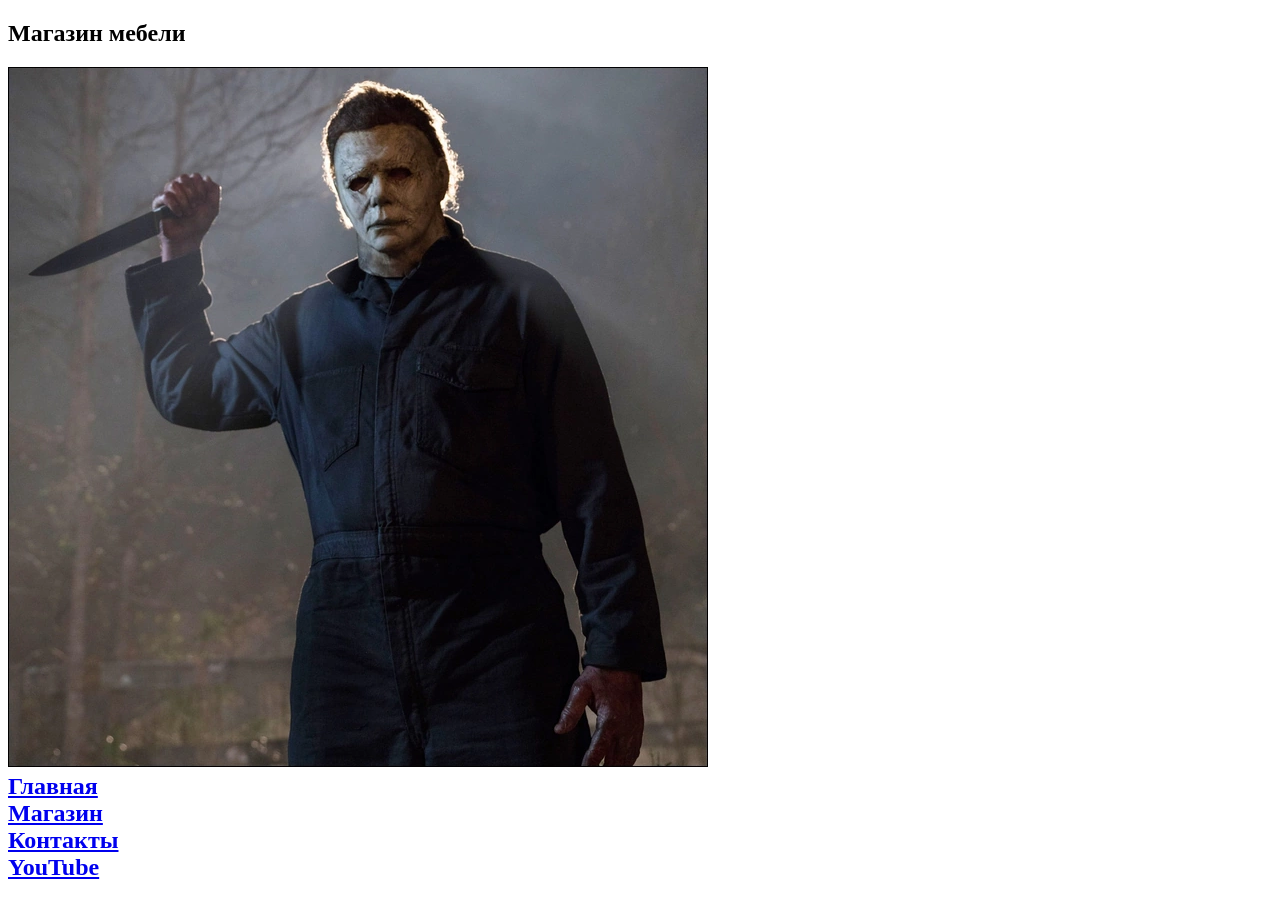
==== html/project/index.html @ a5929ca0 "Upgrade project" ====
<!DOCTYPE html>
<html lang="ru">
<head>
    <meta charset="UTF-8">
    <meta name="viewport" content="width=device-width, initial-scale=1.0">
    <title>Магазин мебели</title>
</head>
<body>
    <header>
        <nav>
            <h1>Магазин мебели<h1>
            <img src="./images/Michael.png">
            <img> <!--можно добавить просто ссылку без ./ на ссылку фото из интенета-->
            <div>
                <a href="./index.html">Главная</a>
            </div>
            <div>
                <a href="./shop.html">Магазин</a>
            </div>
            <div>
                <a href="./contacts.html">Контакты</a>
            </div>
            <div>
                <a href="https://youtube.com">YouTube</a>
            </div>
        </nav>
    </header>

    <main>
        
    </main>

    <footer>

    </footer>
</body>
</html>
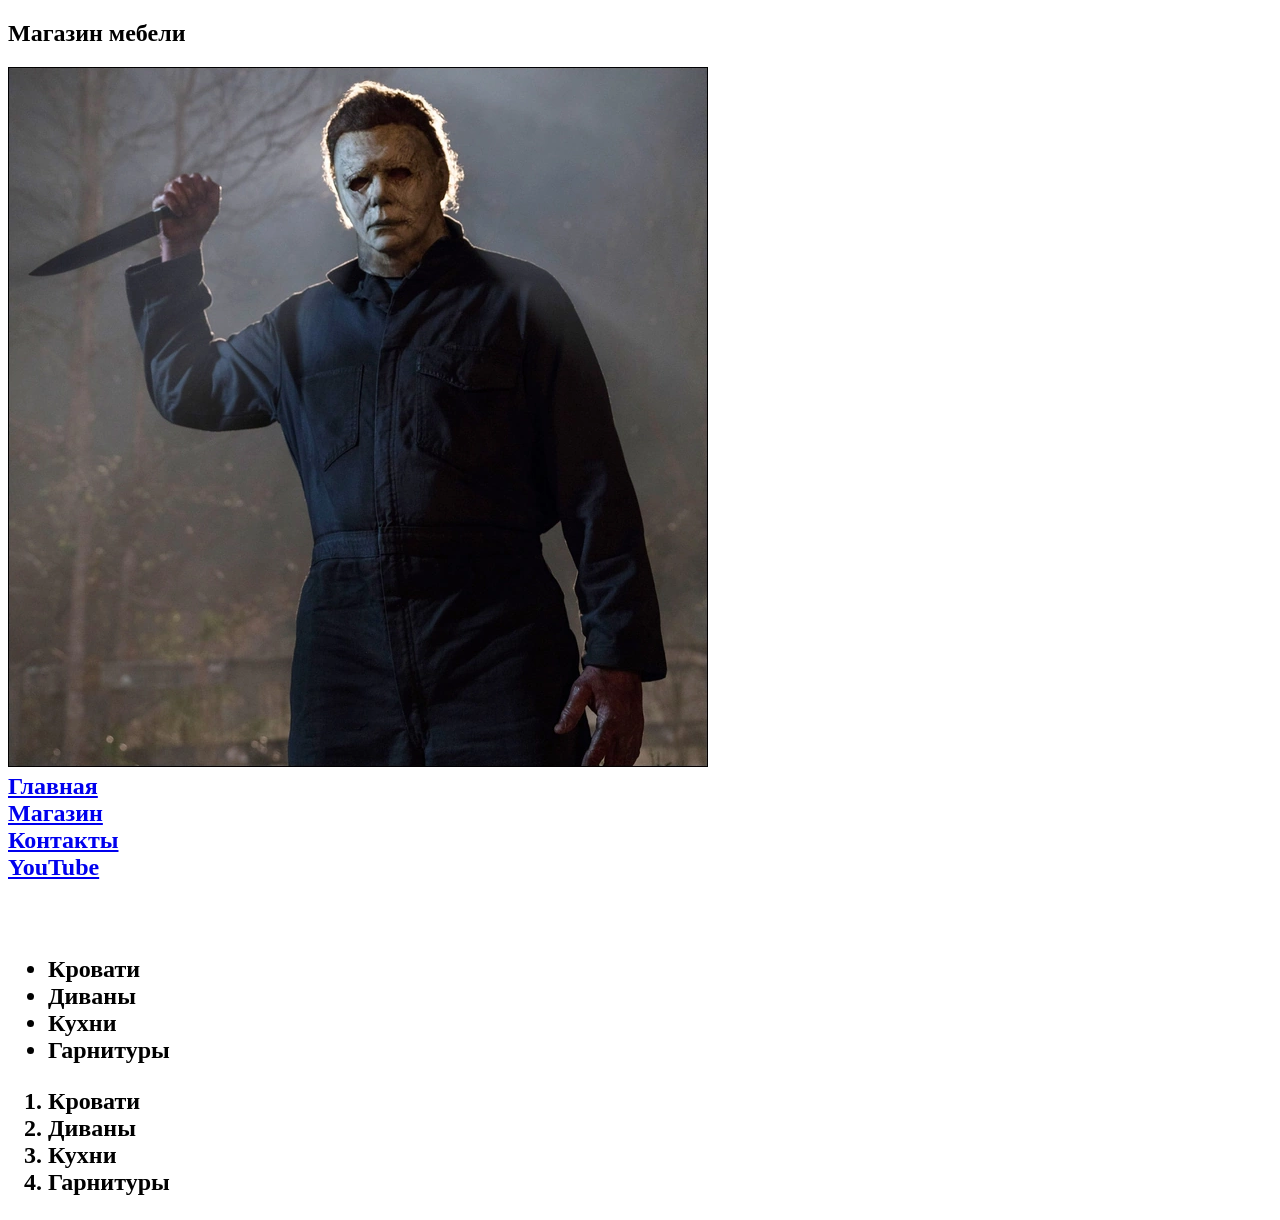
==== commit c1ddb107: "edit" ====
--- a/html/project/index.html
+++ b/html/project/index.html
@@ -23,6 +23,37 @@
             <div>
                 <a href="https://youtube.com">YouTube</a>
             </div>
+            <figure>
+                <img src="">
+            </figure>
+            <ul>
+                <li>
+                    Кровати
+                </li>
+                <li>
+                    Диваны
+                </li>
+                <li>
+                    Кухни
+                </li>
+                <li>
+                    Гарнитуры
+                </li>
+            </ul>
+            <ol>
+                <li>
+                    Кровати
+                </li>
+                <li>
+                    Диваны
+                </li>
+                <li>
+                    Кухни
+                </li>
+                <li>
+                    Гарнитуры
+                </li>
+            </ol>
         </nav>
     </header>
 
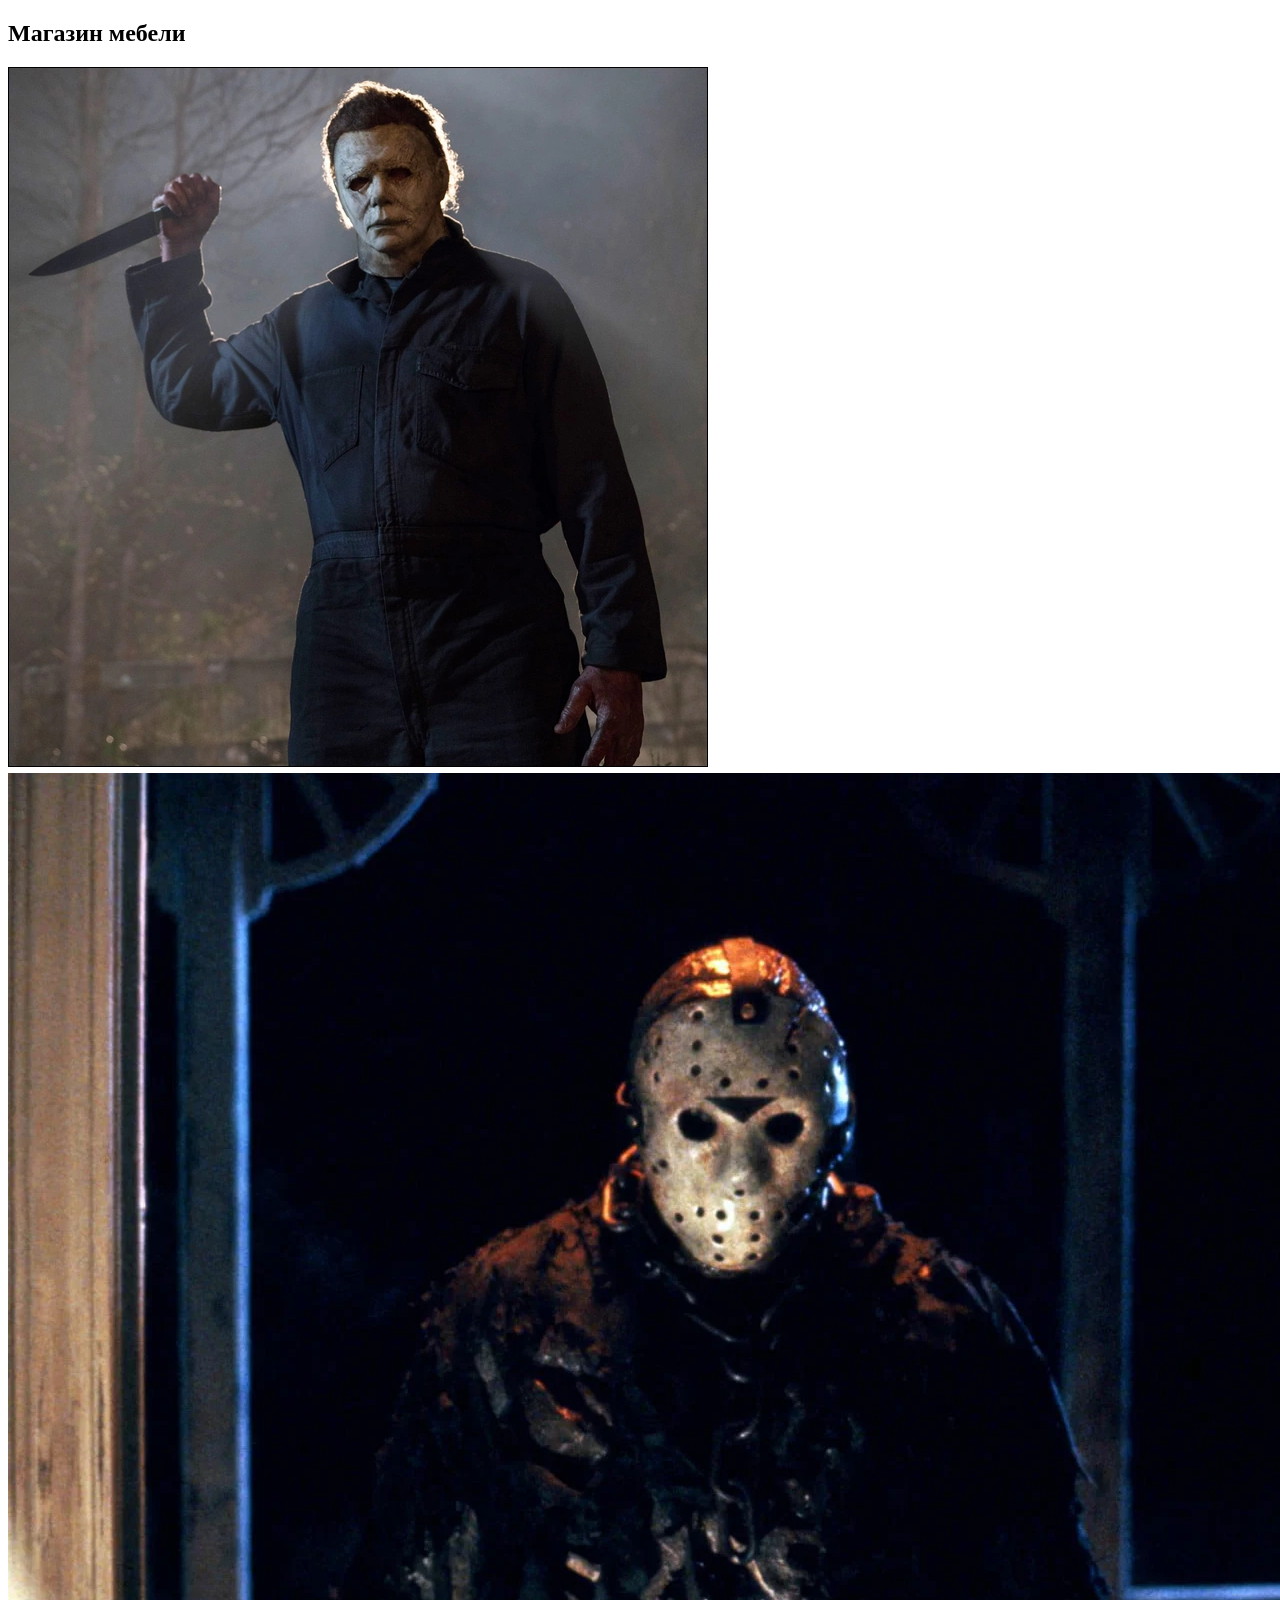
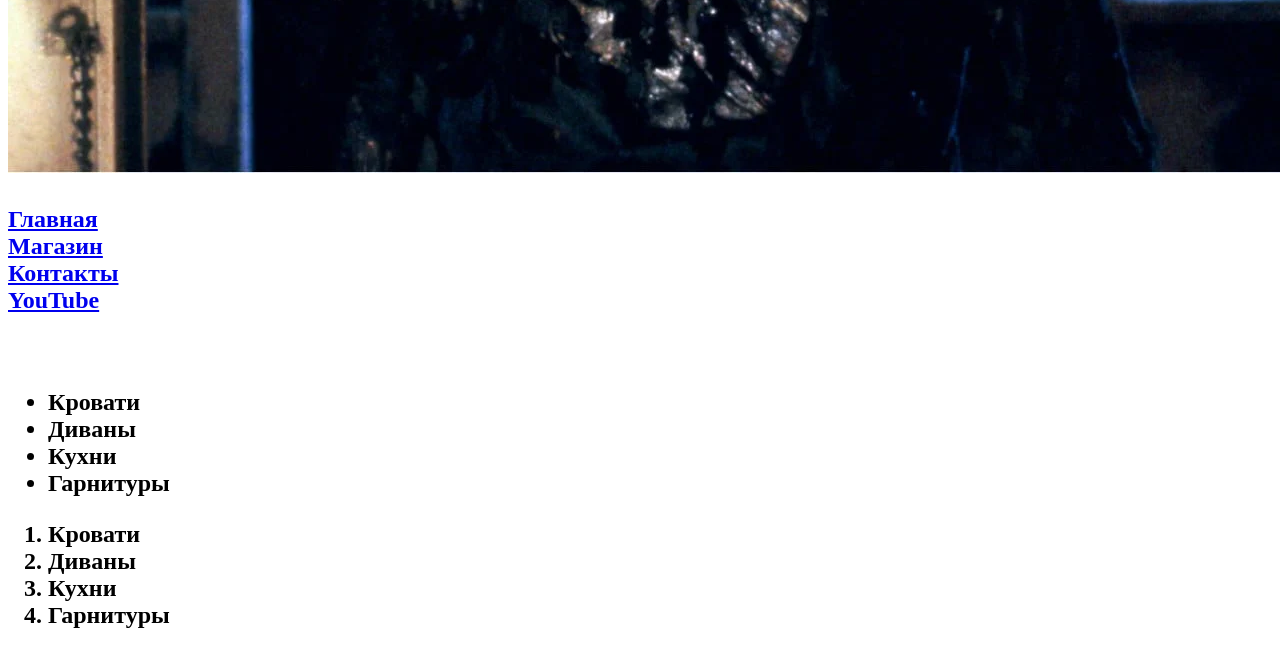
==== commit 2278e201: "edit" ====
--- a/html/project/index.html
+++ b/html/project/index.html
@@ -10,6 +10,7 @@
         <nav>
             <h1>Магазин мебели<h1>
             <img src="./images/Michael.png">
+            <img src="./images/Jason.webp">
             <img> <!--можно добавить просто ссылку без ./ на ссылку фото из интенета-->
             <div>
                 <a href="./index.html">Главная</a>
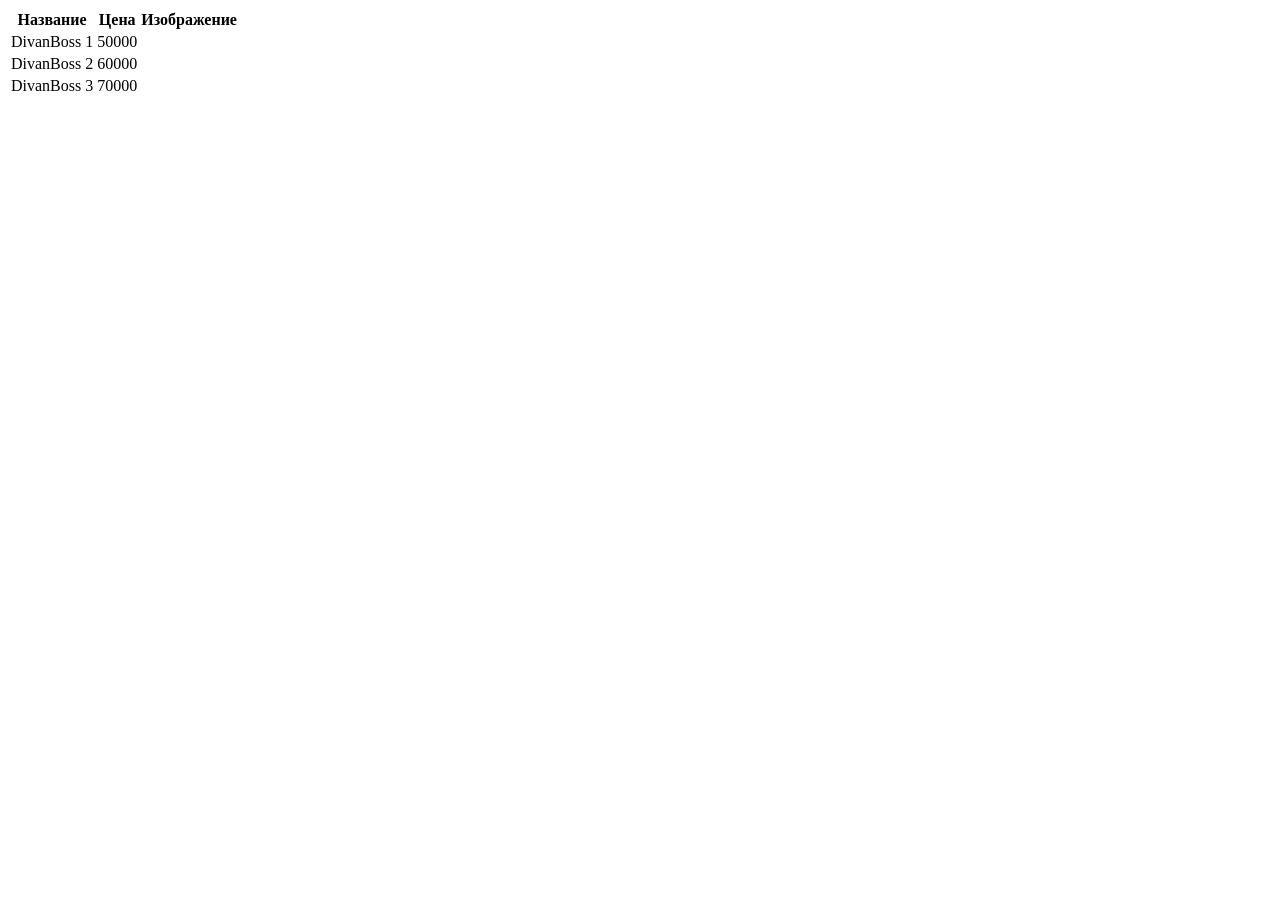
==== commit aa8f2c84: "add table" ====
--- a/html/project/index.html
+++ b/html/project/index.html
@@ -8,62 +8,42 @@
 <body>
     <header>
         <nav>
-            <h1>Магазин мебели<h1>
-            <img src="./images/Michael.png">
-            <img src="./images/Jason.webp">
-            <img> <!--можно добавить просто ссылку без ./ на ссылку фото из интенета-->
-            <div>
-                <a href="./index.html">Главная</a>
-            </div>
-            <div>
-                <a href="./shop.html">Магазин</a>
-            </div>
-            <div>
-                <a href="./contacts.html">Контакты</a>
-            </div>
-            <div>
-                <a href="https://youtube.com">YouTube</a>
-            </div>
-            <figure>
-                <img src="">
-            </figure>
-            <ul>
-                <li>
-                    Кровати
-                </li>
-                <li>
-                    Диваны
-                </li>
-                <li>
-                    Кухни
-                </li>
-                <li>
-                    Гарнитуры
-                </li>
-            </ul>
-            <ol>
-                <li>
-                    Кровати
-                </li>
-                <li>
-                    Диваны
-                </li>
-                <li>
-                    Кухни
-                </li>
-                <li>
-                    Гарнитуры
-                </li>
-            </ol>
+           
         </nav>
     </header>
-
     <main>
-        
+        <table>
+            <thead>
+                <tr>
+                    <th>Название</th>
+                    <th>Цена</th>
+                    <th>Изображение</th>
+                </tr>
+            </thead>
+            <tbody>
+                <tr>
+                    <td>DivanBoss 1</td>
+                    <td>50000</td>
+                    <td></td>
+                </tr>
+                <tr>
+                    <td>DivanBoss 2</td>
+                    <td>60000</td>
+                    <td></td>
+                </tr>
+                <tr>
+                    <td>DivanBoss 3</td>
+                    <td>70000</td>
+                    <td></td>
+                </tr>
+            </tbody>
+ 
+ 
+        </table>
+ 
     </main>
-
     <footer>
-
+ 
     </footer>
 </body>
 </html>
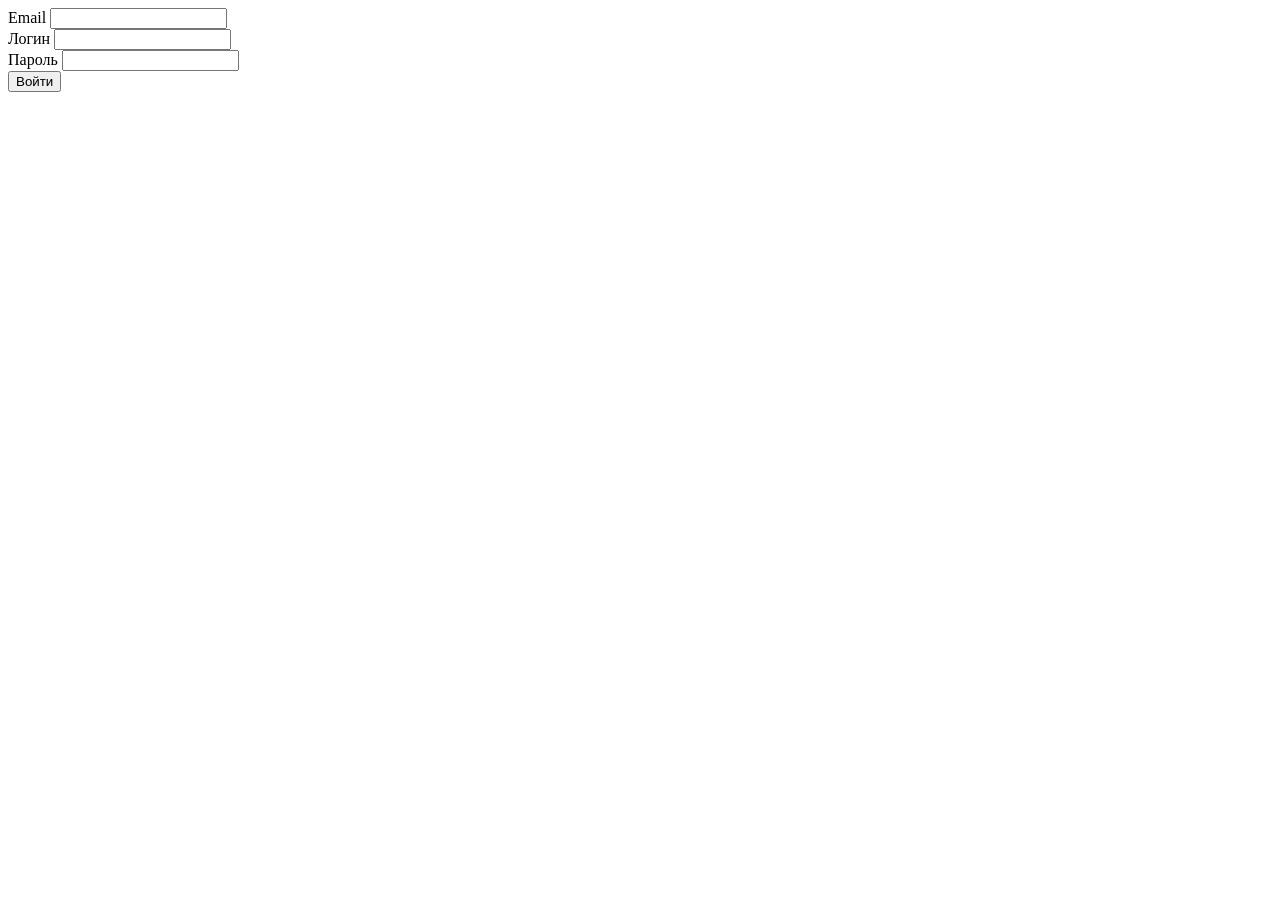
==== commit 7f22faef: "Input" ====
--- a/html/project/index.html
+++ b/html/project/index.html
@@ -8,39 +8,24 @@
 <body>
     <header>
         <nav>
-           
         </nav>
     </header>
     <main>
-        <table>
-            <thead>
-                <tr>
-                    <th>Название</th>
-                    <th>Цена</th>
-                    <th>Изображение</th>
-                </tr>
-            </thead>
-            <tbody>
-                <tr>
-                    <td>DivanBoss 1</td>
-                    <td>50000</td>
-                    <td></td>
-                </tr>
-                <tr>
-                    <td>DivanBoss 2</td>
-                    <td>60000</td>
-                    <td></td>
-                </tr>
-                <tr>
-                    <td>DivanBoss 3</td>
-                    <td>70000</td>
-                    <td></td>
-                </tr>
-            </tbody>
- 
- 
-        </table>
- 
+        <form action="#">
+            <div>
+                <label>Email</label>
+                <input type="email">
+            </div>
+            <div>
+                <label>Логин</label>
+                <input>
+            </div>
+            <div>
+                <label>Пароль</label>
+                <input type="password">
+            </div>
+            <button>Войти</button>
+        </form>
     </main>
     <footer>
  
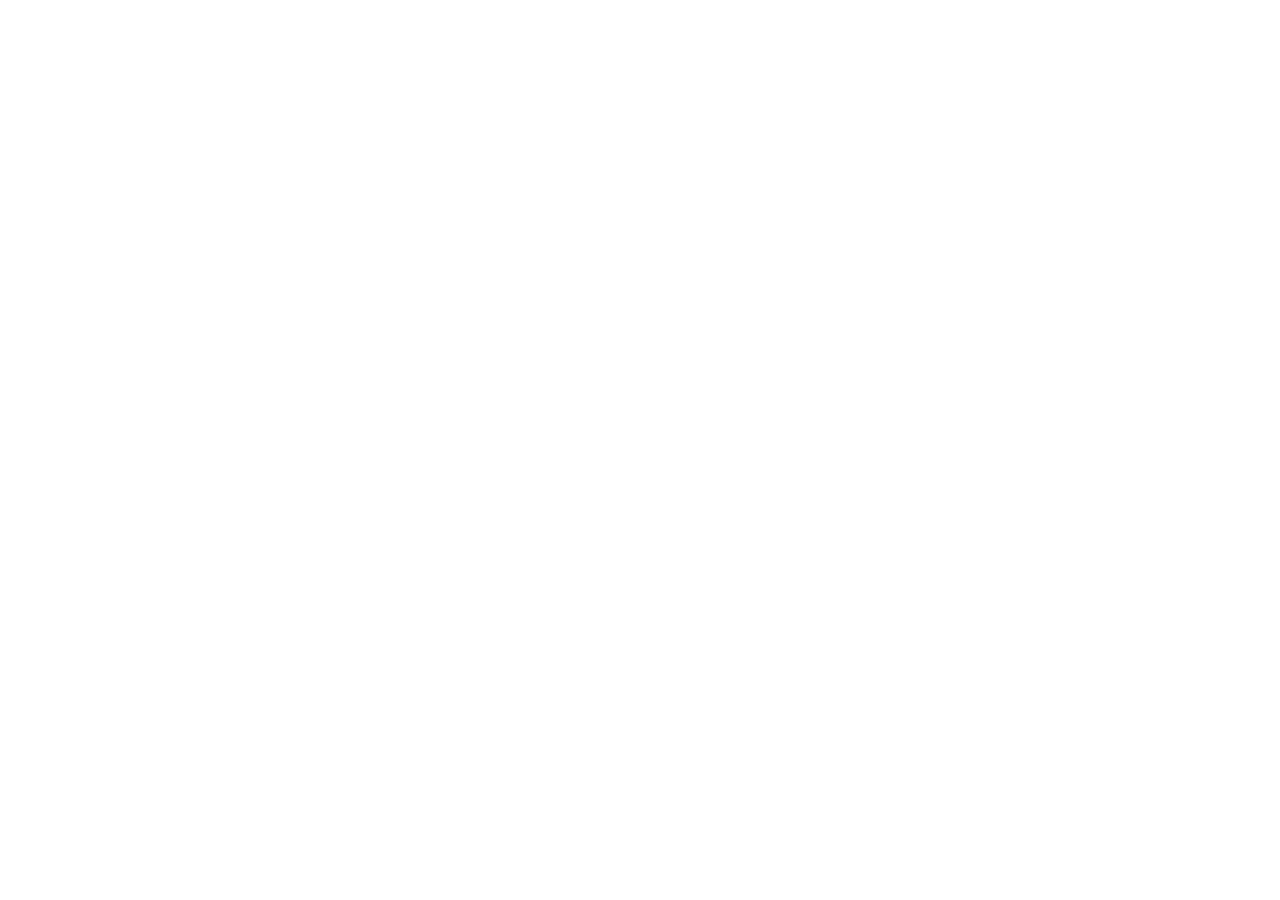
==== commit 07c4b0c7: "Атрибуты" ====
--- a/html/project/index.html
+++ b/html/project/index.html
@@ -11,21 +11,7 @@
         </nav>
     </header>
     <main>
-        <form action="#">
-            <div>
-                <label>Email</label>
-                <input type="email">
-            </div>
-            <div>
-                <label>Логин</label>
-                <input>
-            </div>
-            <div>
-                <label>Пароль</label>
-                <input type="password">
-            </div>
-            <button>Войти</button>
-        </form>
+        
     </main>
     <footer>
  
